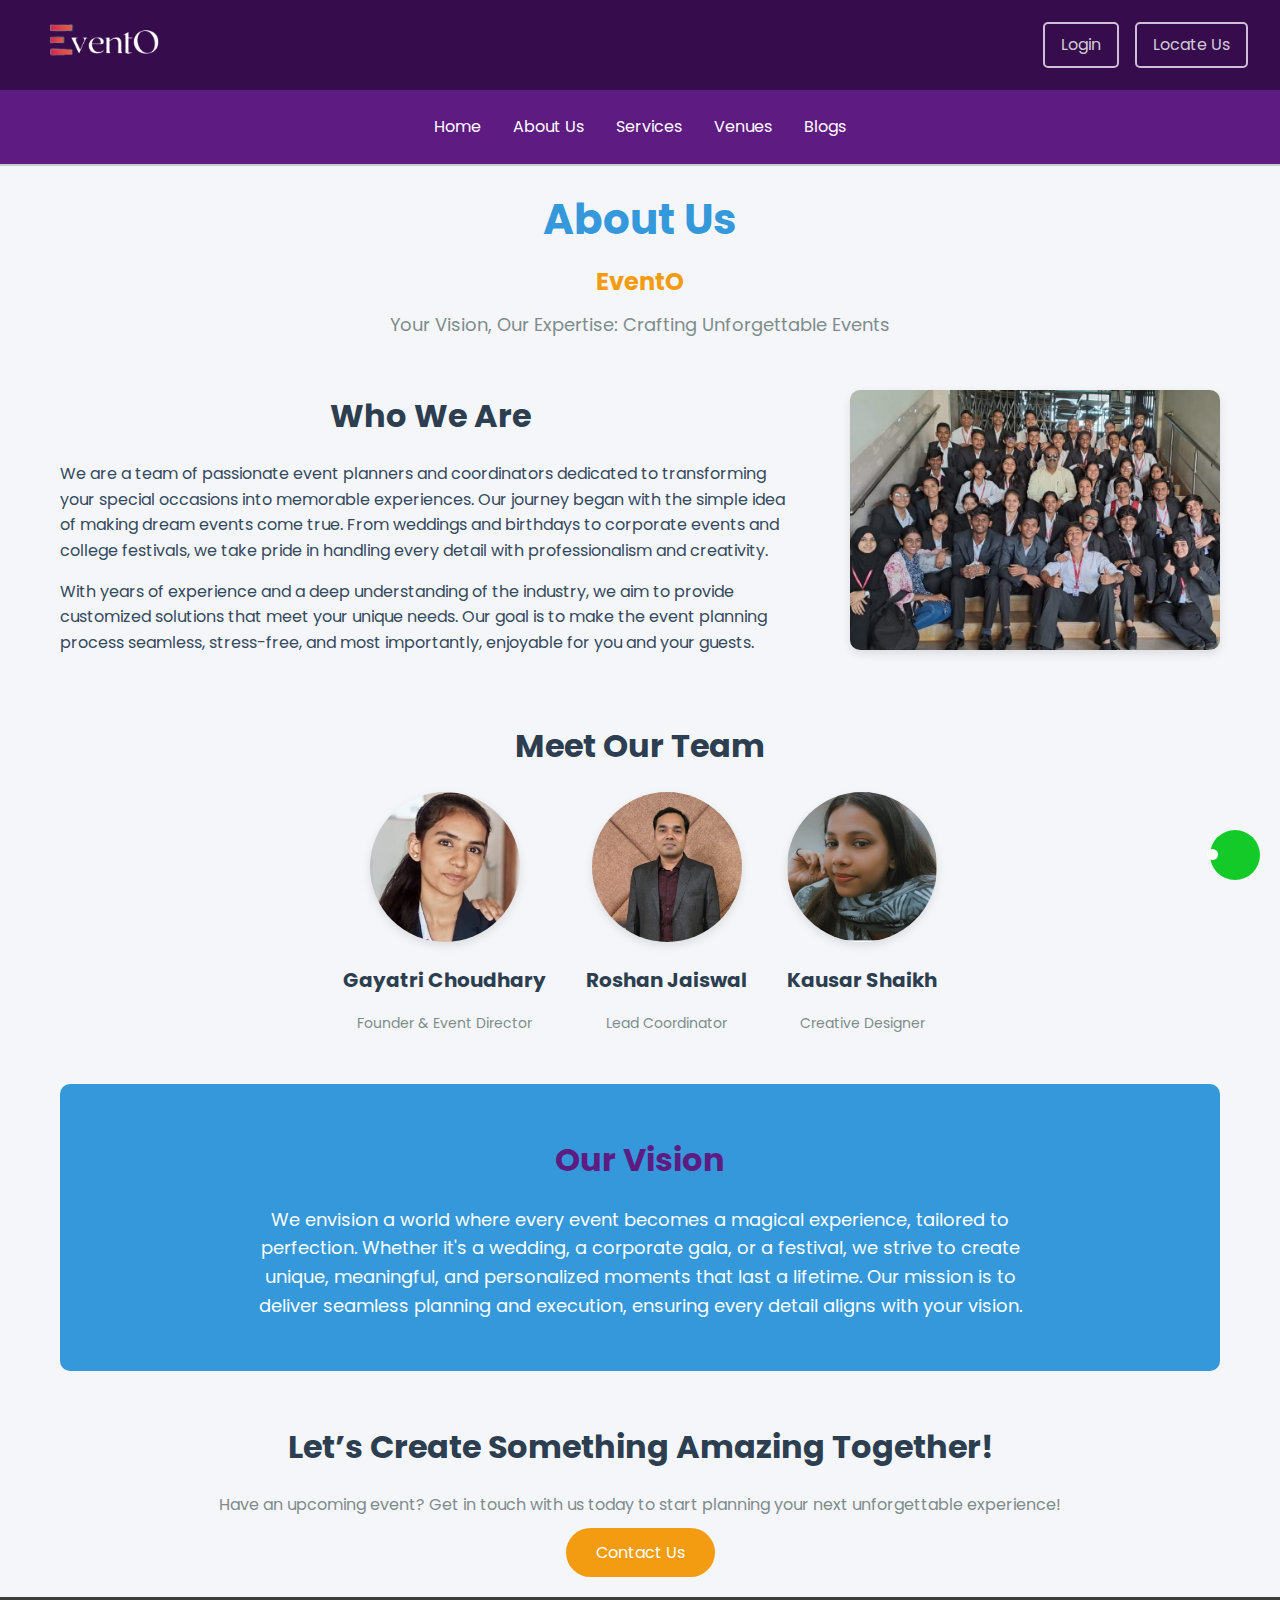
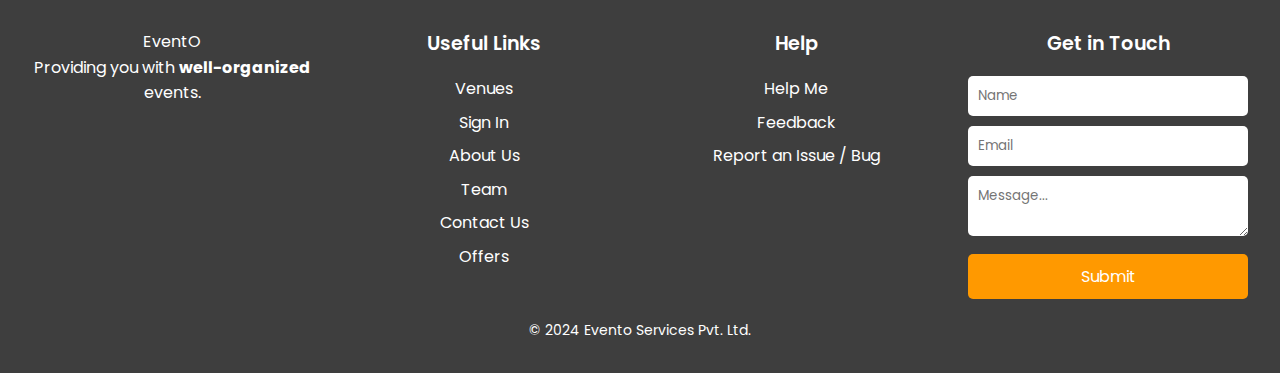
==== EventO/aboutus.html @ 76932724 "Add files via upload" ====
<!DOCTYPE html>
<html lang="en">
<head>
    <meta charset="UTF-8">
    <meta name="viewport" content="width=device-width, initial-scale=1.0">
    <link rel="stylesheet" href="https://cdnjs.cloudflare.com/ajax/libs/font-awesome/6.3.0/css/all.min.css" integrity="sha512-SzlrxWUlpfuzQ+pcUCosxcglQRNAq/DZjVsC0lE40xsADsfeQoEypE+enwcOiGjk/bSuGGKHEyjSoQ1zVisanQ==" crossorigin="anonymous" referrerpolicy="no-referrer" />
    <link rel="stylesheet" href="main.css">
    <title>About Us - EventO</title>
    <style>
        * {
            margin: 0;
            padding: 0;
            box-sizing: border-box;
            font-family: 'Poppins', sans-serif;
        }
        body {
            background-color: #f4f6f9; /* Light background */
            color: #2c3e50; /* Dark text */
            line-height: 1.6;
        }
        .container {
            max-width: 1200px;
            margin: auto;
            padding: 20px;
        }
        .head {
            text-align: center;
            margin-bottom: 50px;
        }
        .head h1 {
            font-size: 42px;
            color: #3498db; /* Primary blue */
            font-weight: 700;
        }
        .head p {
            font-size: 18px;
            color: #7f8c8d; /* Gray text */
            margin-top: 10px;
        }
        .head .website-name {
            font-size: 24px;
            color: #f39c12; /* Gold accent */
            font-weight: 700;
        }
        .about-section {
            display: flex;
            gap: 50px;
            margin-bottom: 50px;
        }
        .about-text {
            flex: 2;
        }
        .about-text h2 {
            font-size: 32px;
            color: #2c3e50; /* Dark text */
            margin-bottom: 20px;
        }
        .about-text p {
            font-size: 16px;
            margin-bottom: 15px;
            color: #34495e; /* Slightly lighter dark */
        }
        .about-image {
            flex: 1;
        }
        .about-image img {
            max-width: 100%;
            border-radius: 10px;
            box-shadow: 0 4px 10px rgba(0, 0, 0, 0.1);
        }
        .team-section {
            text-align: center;
            margin-bottom: 50px;
        }
        .team-section h2 {
            font-size: 32px;
            color: #2c3e50;
            margin-bottom: 20px;
        }
        .team-members {
            display: flex;
            justify-content: center;
            gap: 40px;
        }
        .team-member {
            text-align: center;
        }
        .team-member img {
            border-radius: 50%;
            width: 150px;
            height: 150px;
            object-fit: cover;
            box-shadow: 0 4px 10px rgba(0, 0, 0, 0.1);
        }
        .team-member h3 {
            margin-top: 15px;
            font-size: 20px;
            color: #2c3e50;
        }
        .team-member p {
            font-size: 14px;
            color: #7f8c8d; /* Gray text */
        }
        .vision-section {
            background-color: #3498db; /* Primary blue */
            color: #fff; /* White text */
            padding: 50px 20px;
            text-align: center;
            border-radius: 10px;
        }
        .vision-section h2 {
            font-size: 32px;
            margin-bottom: 20px;
        }
        .vision-section p {
            font-size: 18px;
            max-width: 800px;
            margin: 0 auto;
        }
        .contact-section {
            text-align: center;
            margin-top: 50px;
        }
        .contact-section h2 {
            font-size: 32px;
            color: #2c3e50;
            margin-bottom: 20px;
        }
        .contact-section p {
            font-size: 16px;
            color: #7f8c8d;
            margin-bottom: 10px;
        }
        .contact-section a {
            display: inline-block;
            padding: 12px 30px;
            background-color: #f39c12; /* Gold accent */
            color: #fff;
            border-radius: 25px;
            text-decoration: none;
            font-size: 16px;
            transition: background-color 0.3s ease;
        }
        .contact-section a:hover {
            background-color: #e67e22;
        }

        /* Media Queries */
        @media (max-width: 768px) {
            .about-section {
                flex-direction: column;
            }
            .team-members {
                flex-direction: column;
            }
        }
    </style>
</head>
<body>
    <header>
        <nav>
            <div class="nav-container">
                <img src="EventO.1.png" alt="Evento Logo" class="logo">
                <div class="nav-links">
                    <a href="Registration.html" class="btn">Login</a>
                    <a href="#" class="btn" onclick="redirectToMap()">Locate Us</a>
                </div>
            </div>
        </nav>

        <div class="sub-nav">
            <ul>
                <li><a href="main.html">Home</a></li>
                <li><a href="aboutus.html">About Us</a></li>
                <li><a href="service.html">Services</a></li>
                <li><a href="venues.html">Venues</a></li>
                <li><a href="blog.html">Blogs</a></li>
              </ul>
        </div>
    </header>
    <div class="container">
        <!-- Header Section -->
        <div class="head">
            <h1>About Us</h1>
            <p class="website-name">EventO</p>
            <p>Your Vision, Our Expertise: Crafting Unforgettable Events</p>
        </div>

        <!-- About Section -->
        <div class="about-section">
            <div class="about-text">
                <h2>Who We Are</h2>
                <p>We are a team of passionate event planners and coordinators dedicated to transforming your special occasions into memorable experiences. Our journey began with the simple idea of making dream events come true. From weddings and birthdays to corporate events and college festivals, we take pride in handling every detail with professionalism and creativity.</p>
                <p>With years of experience and a deep understanding of the industry, we aim to provide customized solutions that meet your unique needs. Our goal is to make the event planning process seamless, stress-free, and most importantly, enjoyable for you and your guests.</p>
            </div>
            <div class="about-image">
                <img src="team.jpeg" alt="Event Planning">
            </div>
        </div>

        <!-- Team Section -->
        <div class="team-section">
            <h2>Meet Our Team</h2>
            <div class="team-members">

                <div class="team-member">
                    <img src="gayatri1.jpg" alt="Team Member">
                    <h3>Gayatri Choudhary</h3>
                    <p>Founder & Event Director</p>
                </div>

                <div class="team-member">
                    <img src="roshan sir.png" alt="Team Member">
                    <h3>Roshan Jaiswal</h3>
                    <p>Lead Coordinator</p>
                </div>

                <div class="team-member">
                    <img src="kausar.png" alt="Team Member">
                    <h3>Kausar Shaikh</h3>
                    <p>Creative Designer</p>
                </div>

            </div>
        </div>

        <!-- Vision Section -->
        <div class="vision-section">
            <h2>Our Vision</h2>
            <p>We envision a world where every event becomes a magical experience, tailored to perfection. Whether it's a wedding, a corporate gala, or a festival, we strive to create unique, meaningful, and personalized moments that last a lifetime. Our mission is to deliver seamless planning and execution, ensuring every detail aligns with your vision.</p>
        </div>

        <!-- Contact Section -->
        <div class="contact-section">
            <h2>Let’s Create Something Amazing Together!</h2>
            <p>Have an upcoming event? Get in touch with us today to start planning your next unforgettable experience!</p>
            <a href="contactus.html">Contact Us</a>
        </div>
    </div>
    <footer>
        <div class="footer-container">
            <div class="app-info">
                <span class="app-name">
                    <span class="app-initial">E</span>ventO
                </span>
                <p>Providing you with <strong>well-organized</strong> events.</p>
            </div>
            <div class="useful-links">
                <div class="footer-title">Useful Links</div>
                <ul>
                    <li><a href="venues.html">Venues</a></li>
                    <li><a href="Registration.html">Sign In</a></li>
                    <li><a href="aboutus.html">About Us</a></li>
                    <li><a href="#">Team</a></li>
                    <li><a href="contactus.html">Contact Us</a></li>
                    <li><a href="#">Offers</a></li>
                </ul>
            </div>
            <div class="help-sec">
                <div class="footer-title">Help</div>
                <ul>
                    <li><a href="#">Help Me</a></li>
                    <li><a href="#">Feedback</a></li>
                    <li><a href="#">Report an Issue / Bug</a></li>
                </ul>
            </div>
            <div class="get-in-touch">
                <div class="footer-title">Get in Touch</div>
                <form action="/" method="post">
                    <input type="text" name="name" class="form-input" placeholder="Name">
                    <input type="email" name="email" class="form-input" placeholder="Email">
                    <textarea name="message" class="form-input" placeholder="Message..."></textarea>
                    <button type="submit" class="submit-btn">Submit</button>
                </form>
            </div>
        </div>
        <div class="copyright">
            &copy; 2024 Evento Services Pvt. Ltd.
        </div>
    </footer>
<!-- Chatbot Integration -->
<button class="chatbot-button" id="chatbotButton">
    <!-- <img src="fa" alt="Chat Icon"> -->
  <li class="fa-brands fa-whatsapp" style="font-size: 30px;"></li>
</button>

<div class="chatbot-container" id="chatbotContainer">
    <div class="chatbot-header">
        <div class="agent-info">
            <img src="chatbot.png" alt="Agent">
            <div>
                <p>EventO<span>(Online)</span></p>
            </div>
        </div>
        <div class="close-btn" id="closeChatbot">&times;</div>
    </div>

    <div class="chatbot-body" id="chatBody">
        <div class="chatbot-message">
            <img src="chatbot.png" alt="Agent">
            <div class="message-content">Hey! How can I assist you today?</div>
        </div>

                <!-- Predefined Questions -->
      <div class="predefined-questions">
        <button class="chatbot-btn" onclick="reply('New Event Enquiry')">New Event Enquiry</button>
        <button class="chatbot-btn" onclick="reply('Existing Event Enquiry')">Existing Event Enquiry</button>
        <button class="chatbot-btn" onclick="reply('New Vendor Registration')">New Vendor Registration</button>
    </div>

    </div>

    <div class="chatbot-footer">
        <input type="text" id="chatInput" placeholder="Send a message..." autocomplete="off">
        <button onclick="sendMessage()">Send</button>
    </div>
</div>

<script>
    const chatbotButton = document.getElementById('chatbotButton');
const chatbotContainer = document.getElementById('chatbotContainer');
const closeChatbot = document.getElementById('closeChatbot');
const chatBody = document.getElementById('chatBody');
const chatInput = document.getElementById('chatInput');

// Show chatbot when button is clicked
chatbotButton.addEventListener('click', () => {
    chatbotContainer.style.display = 'flex';
});

// Close chatbot
closeChatbot.addEventListener('click', () => {
    chatbotContainer.style.display = 'none';
});

// Send user message
function sendMessage() {
    const message = chatInput.value.trim();
    if (message !== "") {
        displayUserMessage(message);
        chatInput.value = ''; // Clear input field

        // Simulate bot response (replace with real chatbot integration if needed)
        setTimeout(() => {
            displayBotMessage('Let me assist you with that.');
        }, 1000);
    }
}

// Display user message in chat body
function displayUserMessage(message) {
    const userMessage = `
        <div class="chatbot-message user-message">
            <div class="message-content">${message}</div>
        </div>`;
    chatBody.innerHTML += userMessage;
    chatBody.scrollTop = chatBody.scrollHeight; // Scroll to the bottom
}

// Display bot message in chat body
function displayBotMessage(message) {
    const botMessage = `
        <div class="chatbot-message">
            <img src="chatbot.png" alt="Agent">
            <div class="message-content">${message}</div>
        </div>`;
    chatBody.innerHTML += botMessage;
    chatBody.scrollTop = chatBody.scrollHeight; // Scroll to the bottom
}

// Handle predefined question clicks
function reply(question) {
    displayUserMessage(question);

    // Example predefined bot replies (can be expanded as needed)
    let botResponse = "";
    if (question === 'New Event Enquiry') {
        botResponse = "Please provide details of your new event.";
    } else if (question === 'Existing Event Enquiry') {
        botResponse = "Please share the event ID for us to assist with your existing event.";
    } else if (question === 'New Vendor Registration') {
        botResponse = "Please submit your vendor details for registration.";
    }

    setTimeout(() => {
        displayBotMessage(botResponse);
    }, 1000);
}
</script>
</body>
</html>
---- EventO/main.css ----
@import url('https://fonts.googleapis.com/css2?family=Poppins:wght@300;400;500;700&display=swap');

* {
    margin: 0;
    padding: 0;
    box-sizing: border-box;
    font-family: 'Poppins', sans-serif;
}

body {
    background-color: #fefdfe;
    color: #333;
}

header {
    background-color: #360C4D;
    border-bottom: 2px solid #ccc;
}

nav {
    display: flex;
    justify-content: space-between;
    align-items: center;
    padding: 1rem 2rem;
    height: 10vh;
}

.nav-container {
    display: flex;
    align-items: center;
    justify-content: space-between;
    width: 100%;
}

.logo {
    width: 160px;
    height: auto;
}

.nav-links {
    display: flex;
    align-items: center;
}

.nav-links .btn {
    padding: 0.5rem 1rem;
    border: 2px solid #cdbfd4;
    color: #d2cbd6;
    border-radius: 5px;
    text-decoration: none;
    transition: 0.3s;
    margin-left: 1rem;
}

.nav-links .btn:hover {
    background-color: #d1c6d7;
    color: #fff;
}

.hamburger {
    display: none;
    flex-direction: column;
    cursor: pointer;
}

.hamburger span {
    width: 25px;
    height: 3px;
    background-color: #d2cbd6;
    margin: 4px 0;
    transition: 0.3s;
}

.sub-nav {
    background-color: #5E1B81;
    padding: 1rem;
    text-align: center;
}

.sub-nav ul {
    list-style: none;
    display: flex;
    justify-content: center;
    flex-wrap: wrap;
}

.sub-nav ul li {
    margin: 0.5rem 1rem;
}

.sub-nav ul li a {
    color: white;
    text-decoration: none;
    font-size: 1rem;
}

.sub-nav ul li a:hover {
    color: #C7FFD8;
}

.hero-section {
    position: relative;
    height: 60vh;
    display: flex;
    justify-content: center;
    align-items: center;
    text-align: center;
    color: white;
    overflow: hidden;
}

video {
    position: absolute;
    top: 0;
    left: 0;
    width: 100%;
    height: 100%;
    object-fit: cover;
    z-index: -1;
}

.hero-text {
    font-size: 2.5rem;
    font-weight: 700;
    text-shadow: 2px 2px 10px rgba(0, 0, 0, 0.5);
    margin-bottom: 1rem;
}

.search-bar {
    width: 90%;
    max-width: 600px;
    padding: 10px;
    border-radius: 35px;
    background-color: rgba(255, 255, 255, 0.8);
    display: flex;
    align-items: center;
    margin: 0 auto;
}

.search-bar input {
    flex-grow: 1;
    border: none;
    outline: none;
    padding: 8px;
    font-size: 16px;
    background: transparent;
}

#voice-search-btn {
    background: transparent;
    border: none;
    cursor: pointer;
    margin-left: 10px;
}

main {
    padding: 2rem;
    position: relative;
    top: 530px;
}

.intro p {
    font-size: 1.2rem;
    text-align: center;
    margin-bottom: 2rem;
}

h2 {
    font-size: 2rem;
    color: #5E1B81;
    margin-bottom: 1rem;
    text-align: center;
}

h3 {
    font-size: 1.5rem;
    color: #333;
    margin-bottom: 1rem;
    text-align: center;
}

.place-stats {
    display: flex;
    justify-content: center;
    gap: 2rem;
    flex-wrap: wrap;
}

.stat-box {
    text-align: center;
    font-size: 1.5rem;
}

.city-cards {
    display: grid;
    grid-template-columns: repeat(auto-fit, minmax(250px, 1fr));
    gap: 2rem;
    margin-top: 2rem;
}

.city-card img {
    width: 100%;
    border-radius: 15px;
}

.city-card h3 {
    margin: 1rem 0;
    font-size: 1.5rem;
    color: #333;
}

.city-card p {
    font-size: 1rem;
    color: #555;
}

.testimonials {
    background-color: #C7FFD8;
    padding: 2rem;
    position: relative;
}

.testimonials-content {
    display: flex;
    flex-direction: column;
    align-items: center;
    gap: 2rem;
}

.testimonial-text {
    width: 100%;
    text-align: center;
}

.testimonial-text h2 {
    font-size: 2rem;
    color: #5E1B81;
}

.testimonial-text p {
    font-size: 1.2rem;
    color: #333;
}

.testimonial-img {
    width: 100%;
    max-width: 300px;
}

.testimonial-img img {
    width: 100%;
    border-radius: 50%;
}

footer {
    background-color: #3e3e3e;
    color: #fff;
    padding: 2rem;
    text-align: center;
}

.footer-container {
    display: flex;
    flex-wrap: wrap;
    justify-content: space-around;
    gap: 2rem;
}

.app-info, .useful-links, .help-sec, .get-in-touch {
    flex: 1;
    min-width: 200px;
}

.footer-title {
    font-size: 1.2rem;
    font-weight: 600;
    margin-bottom: 1rem;
}

ul {
    list-style: none;
    padding: 0;
}

ul li {
    margin-bottom: 0.5rem;
}

ul li a {
    color: #fff;
    text-decoration: none;
    transition: color 0.3s;
}

ul li a:hover {
    color: #ff9900;
}

.form-input {
    width: 100%;
    padding: 10px;
    margin-bottom: 10px;
    border: none;
    border-radius: 5px;
}

.submit-btn {
    width: 100%;
    padding: 10px;
    background-color: #ff9900;
    border: none;
    border-radius: 5px;
    color: #fff;
    font-size: 16px;
    cursor: pointer;
}

.submit-btn:hover {
    background-color: #e68a00;
}

.copyright {
    margin-top: 20px;
    font-size: 14px;
}

/* Chatbot Styles */
.chatbot-button {
    position: fixed;
    bottom: 20px;
    right: 20px;
    background-color: #13ca28;
    color: white;
    border: none;
    border-radius: 50%;
    width: 50px;
    height: 50px;
    display: flex;
    justify-content: center;
    align-items: center;
    cursor: pointer;
    z-index: 1000;
}

.chatbot-container {
    position: fixed;
    bottom: 100px;
    right: 20px;
    width: 320px;
    max-width: 90%;
    background-color: white;
    border-radius: 10px;
    box-shadow: 0px 0px 15px rgba(0, 0, 0, 0.1);
    display: none;
    flex-direction: column;
    z-index: 1000;
}

.chatbot-header {
    background-color: #6A278F;
    color: white;
    padding: 10px;
    border-top-left-radius: 10px;
    border-top-right-radius: 10px;
    display: flex;
    justify-content: space-between;
    align-items: center;
}

.chatbot-header .agent-info {
    display: flex;
    align-items: center;
}

.chatbot-header .agent-info img {
    width: 40px;
    height: 40px;
    border-radius: 50%;
    margin-right: 10px;
}

.chatbot-header .close-btn {
    font-size: 24px;
    cursor: pointer;
}

.chatbot-body {
    padding: 10px;
    height: 300px;
    overflow-y: auto;
}

.predefined-questions {
    display: flex;
    flex-direction: column;
    gap: 10px;
    margin: 10px 0;
}

.chatbot-btn {
    background-color: #6A278F;
    color: white;
    padding: 10px;
    border-radius: 20px;
    cursor: pointer;
    border: none;
}

.chatbot-btn:hover {
    background-color: #4B1E72;
}

.chatbot-footer {
    display: flex;
    padding: 10px;
    border-top: 1px solid #f1f1f1;
}

.chatbot-footer input {
    flex: 1;
    padding: 8px;
    border: 1px solid #ddd;
    border-radius: 20px;
    margin-right: 10px;
}

.chatbot-footer button {
    background-color: #6A278F;
    color: white;
    border: none;
    padding: 8px 15px;
    border-radius: 20px;
    cursor: pointer;
}

.chatbot-message {
    display: flex;
    margin-bottom: 10px;
}

.chatbot-message img {
    width: 35px;
    height: 35px;
    border-radius: 50%;
    margin-right: 10px;
}

.message-content {
    background-color: #f1f1f1;
    padding: 10px;
    border-radius: 10px;
}

.user-message .message-content {
    background-color: #6A278F;
    color: white;
}

/* Responsive Adjustments */
@media (max-width: 768px) {
    nav {
        padding: 1rem;
    }

    .hamburger {
        display: flex;
    }

    .nav-links {
        display: none;
        flex-direction: column;
        width: 100%;
        background-color: #360C4D;
        position: absolute;
        top: 10vh;
        left: 0;
        padding: 1rem;
    }

    .nav-links.active {
        display: flex;
    }

    .nav-links .btn {
        margin: 0.5rem 0;
    }

    .hero-text {
        font-size: 2rem;
    }

    .search-bar {
        width: 90%;
    }

    .city-cards {
        grid-template-columns: repeat(auto-fit, minmax(200px, 1fr));
    }

    .testimonials-content {
        flex-direction: column;
    }

    .testimonial-img {
        max-width: 200px;
    }

    .footer-container {
        flex-direction: column;
        align-items: center;
    }
}

@media (max-width: 480px) {
    .hero-text {
        font-size: 1.5rem;
    }

    .search-bar {
        width: 100%;
    }

    .city-cards {
        grid-template-columns: 1fr;
    }
}

@media (max-width: 768px) {
    .hero-section {
        flex-direction: column;
        height: auto;
        padding: 2rem 1rem;
        position: relative;
        top: 300px;
    }

    .hero-text {
        font-size: 2rem;
        margin-bottom: 1rem;
        position: relative;
        z-index: 1;
    }

    .search-bar {
        width: 100%;
        margin-top: 1rem;
        position: relative;
        z-index: 1;
    }
}
/* Sub-Nav Toggle Button */
.sub-nav-toggle {
    display: none;
    flex-direction: column;
    cursor: pointer;
    padding: 10px;
    position: absolute;
    right: 20px;
    top: 12vh;
    z-index: 1000;
}

.sub-nav-toggle span {
    width: 30px;
    height: 3px;
    background-color: #fff;
    margin: 5px 0;
    transition: 0.3s;
}

/* Initially hide sub-nav */
@media (max-width: 768px) {
    .sub-nav {
        display: none;
        flex-direction: column;
        width: 100%;
        background-color: #5E1B81;
        text-align: center;
    }

    .sub-nav.active {
        display: flex;
    }

    .sub-nav-toggle {
        display: flex;
    }
}
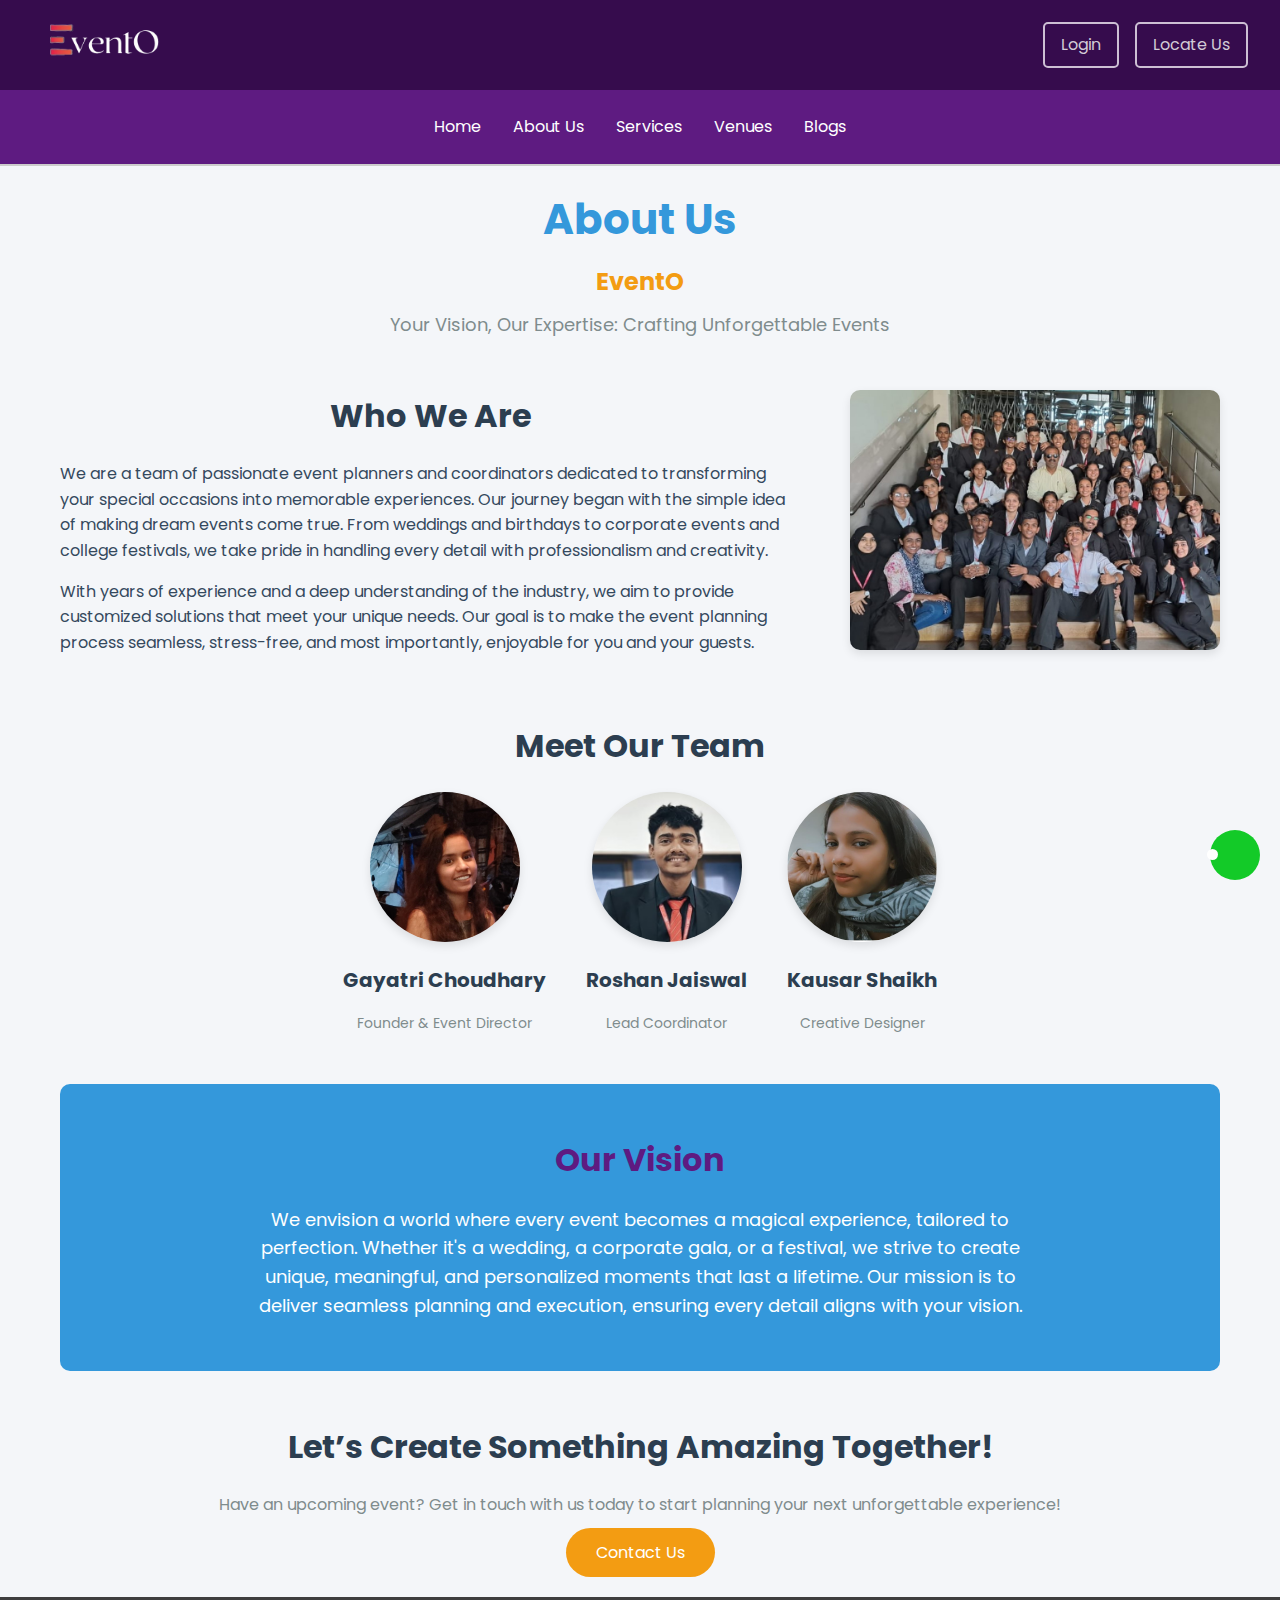
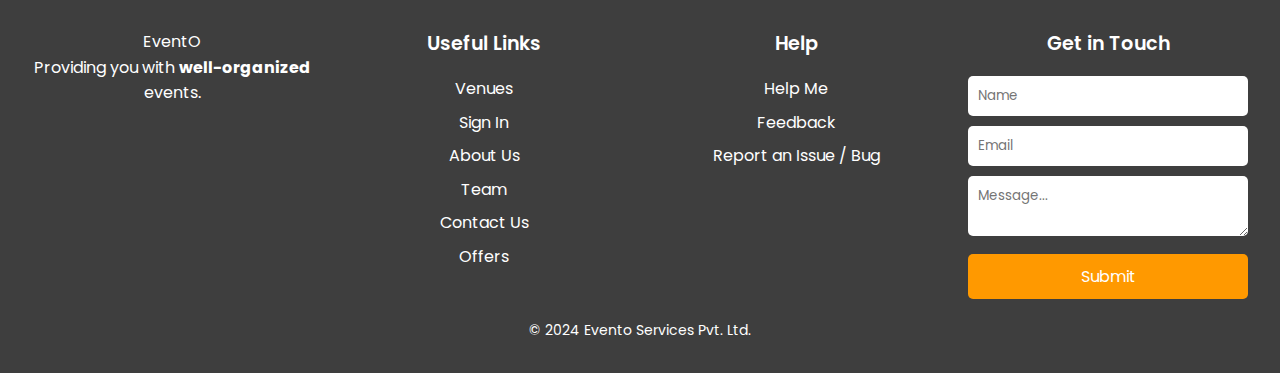
==== commit c2b4df47: "Add files via upload" ====
--- a/EventO/aboutus.html
+++ b/EventO/aboutus.html
@@ -205,13 +205,13 @@
             <div class="team-members">
 
                 <div class="team-member">
-                    <img src="gayatri1.jpg" alt="Team Member">
+                    <img src="Gayu1.jpeg" alt="Team Member">
                     <h3>Gayatri Choudhary</h3>
                     <p>Founder & Event Director</p>
                 </div>
 
                 <div class="team-member">
-                    <img src="roshan sir.png" alt="Team Member">
+                    <img src="Chaman.jpeg" alt="Team Member">
                     <h3>Roshan Jaiswal</h3>
                     <p>Lead Coordinator</p>
                 </div>
--- a/EventO/main.css
+++ b/EventO/main.css
@@ -101,12 +101,13 @@
 .hero-section {
     position: relative;
     height: 60vh;
-    display: flex;
+    /* display: flex; */
     justify-content: center;
     align-items: center;
     text-align: center;
     color: white;
     overflow: hidden;
+    top: 150px;
 }
 
 video {
